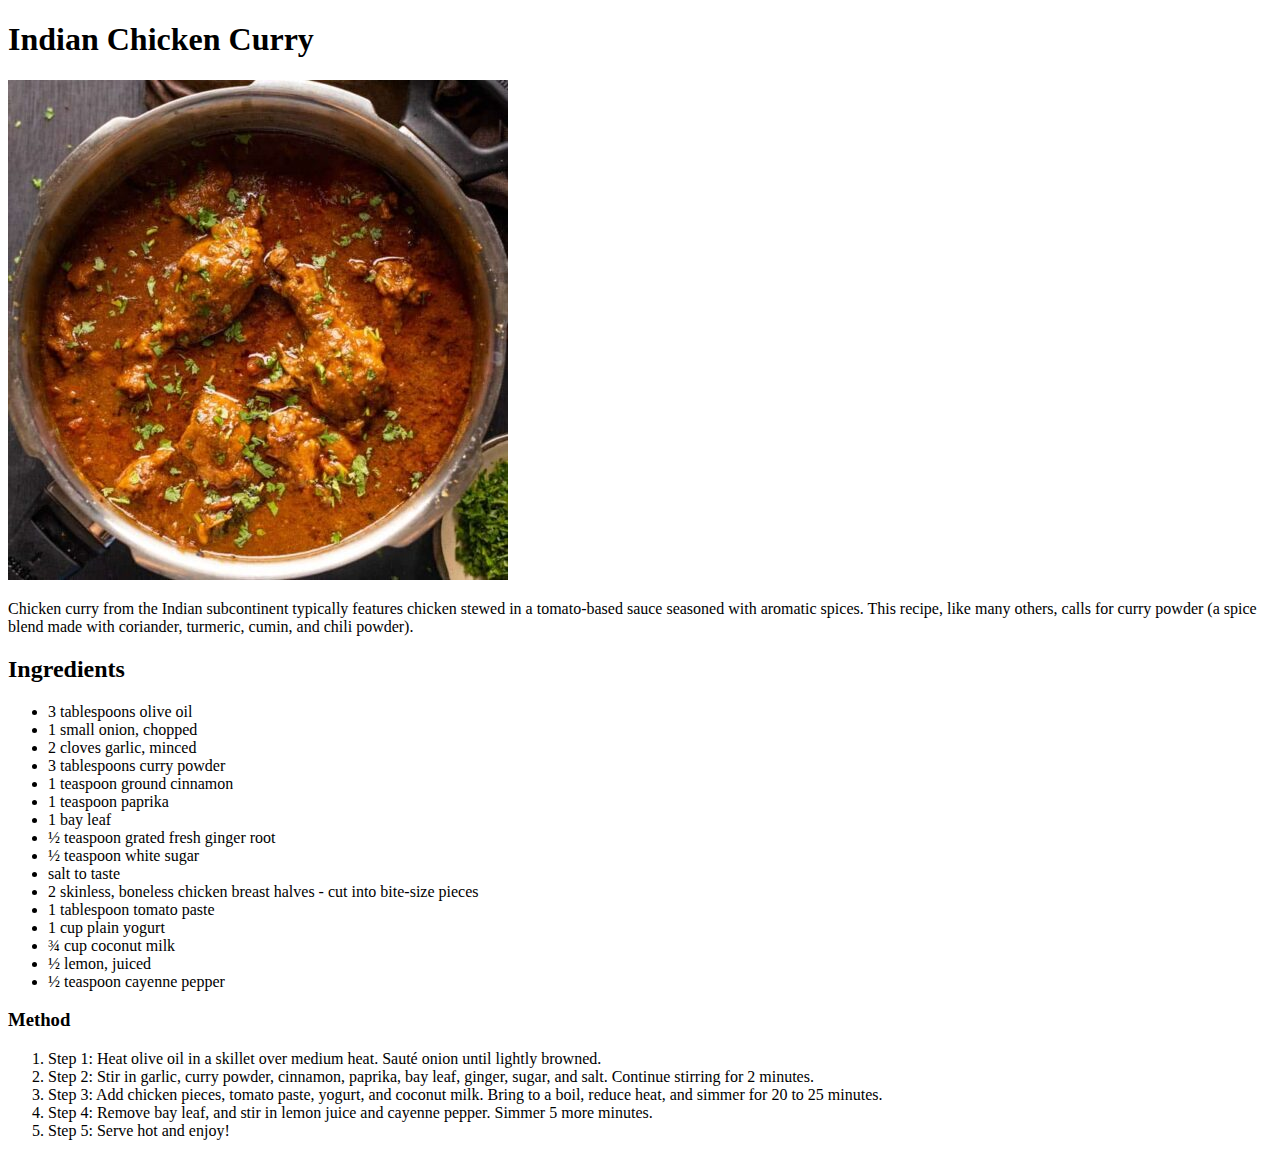
==== Chapter-1-Introduction to HTML and CSS/Exercises/recipie.html @ f15322d1 "chapter-1" ====
<!DOCTYPE html>
<html lang="en">
<head>
    <meta charset="UTF-8">
    <meta name="viewport" content="width=device-width, initial-scale=1.0">
    <title>Indian Chicken Curry</title>
    <link rel="stylesheet" href="recipe.css">
</head>
<body>
    <div class="container">

        <!-- Header with recipe title -->
        <h1>Indian Chicken Curry</h1>
        <!-- Image -->
        <img src="chicken curry.jpg" alt="Indian Chicken Curry" class="recipe-image">
        <!-- Description of the dish -->
        <p>Chicken curry from the Indian subcontinent typically features chicken stewed in a tomato-based sauce seasoned with aromatic spices. 
            This recipe, like many others, calls for curry powder (a spice blend made with coriander, turmeric, cumin, and chili powder).</p>

        <!-- Ingredients list -->
        <h2>Ingredients</h2>
        <ul>
            <!-- Ingredients -->
            <li>3 tablespoons olive oil</li>
            <li>1 small onion, chopped</li>
            <li>2 cloves garlic, minced</li>
            <li>3 tablespoons curry powder</li>
            <li>1 teaspoon ground cinnamon</li>
            <li>1 teaspoon paprika</li>
            <li>1 bay leaf</li>
            <li>½ teaspoon grated fresh ginger root</li>
            <li>½ teaspoon white sugar</li>
            <li>salt to taste</li>
            <li>2 skinless, boneless chicken breast halves - cut into bite-size pieces</li>
            <li>1 tablespoon tomato paste</li>
            <li>1 cup plain yogurt</li>
            <li>¾ cup coconut milk</li>
            <li>½ lemon, juiced</li>
            <li>½ teaspoon cayenne pepper</li>
        </ul>

        <!-- Cooking method -->
        <h3>Method</h3>
        <ol>
            <!-- Step by step instructions -->
            <li>Step 1: Heat olive oil in a skillet over medium heat. Sauté onion until lightly browned.</li>
            <li>Step 2: Stir in garlic, curry powder, cinnamon, paprika, bay leaf, ginger, sugar, and salt. Continue stirring for 2 minutes.</li>
            <li>Step 3: Add chicken pieces, tomato paste, yogurt, and coconut milk. Bring to a boil, reduce heat, and simmer for 20 to 25 minutes.</li>
            <li>Step 4: Remove bay leaf, and stir in lemon juice and cayenne pepper. Simmer 5 more minutes.</li>
            <li>Step 5: Serve hot and enjoy!</li>
        </ol>
    </div>
</body>
</html>
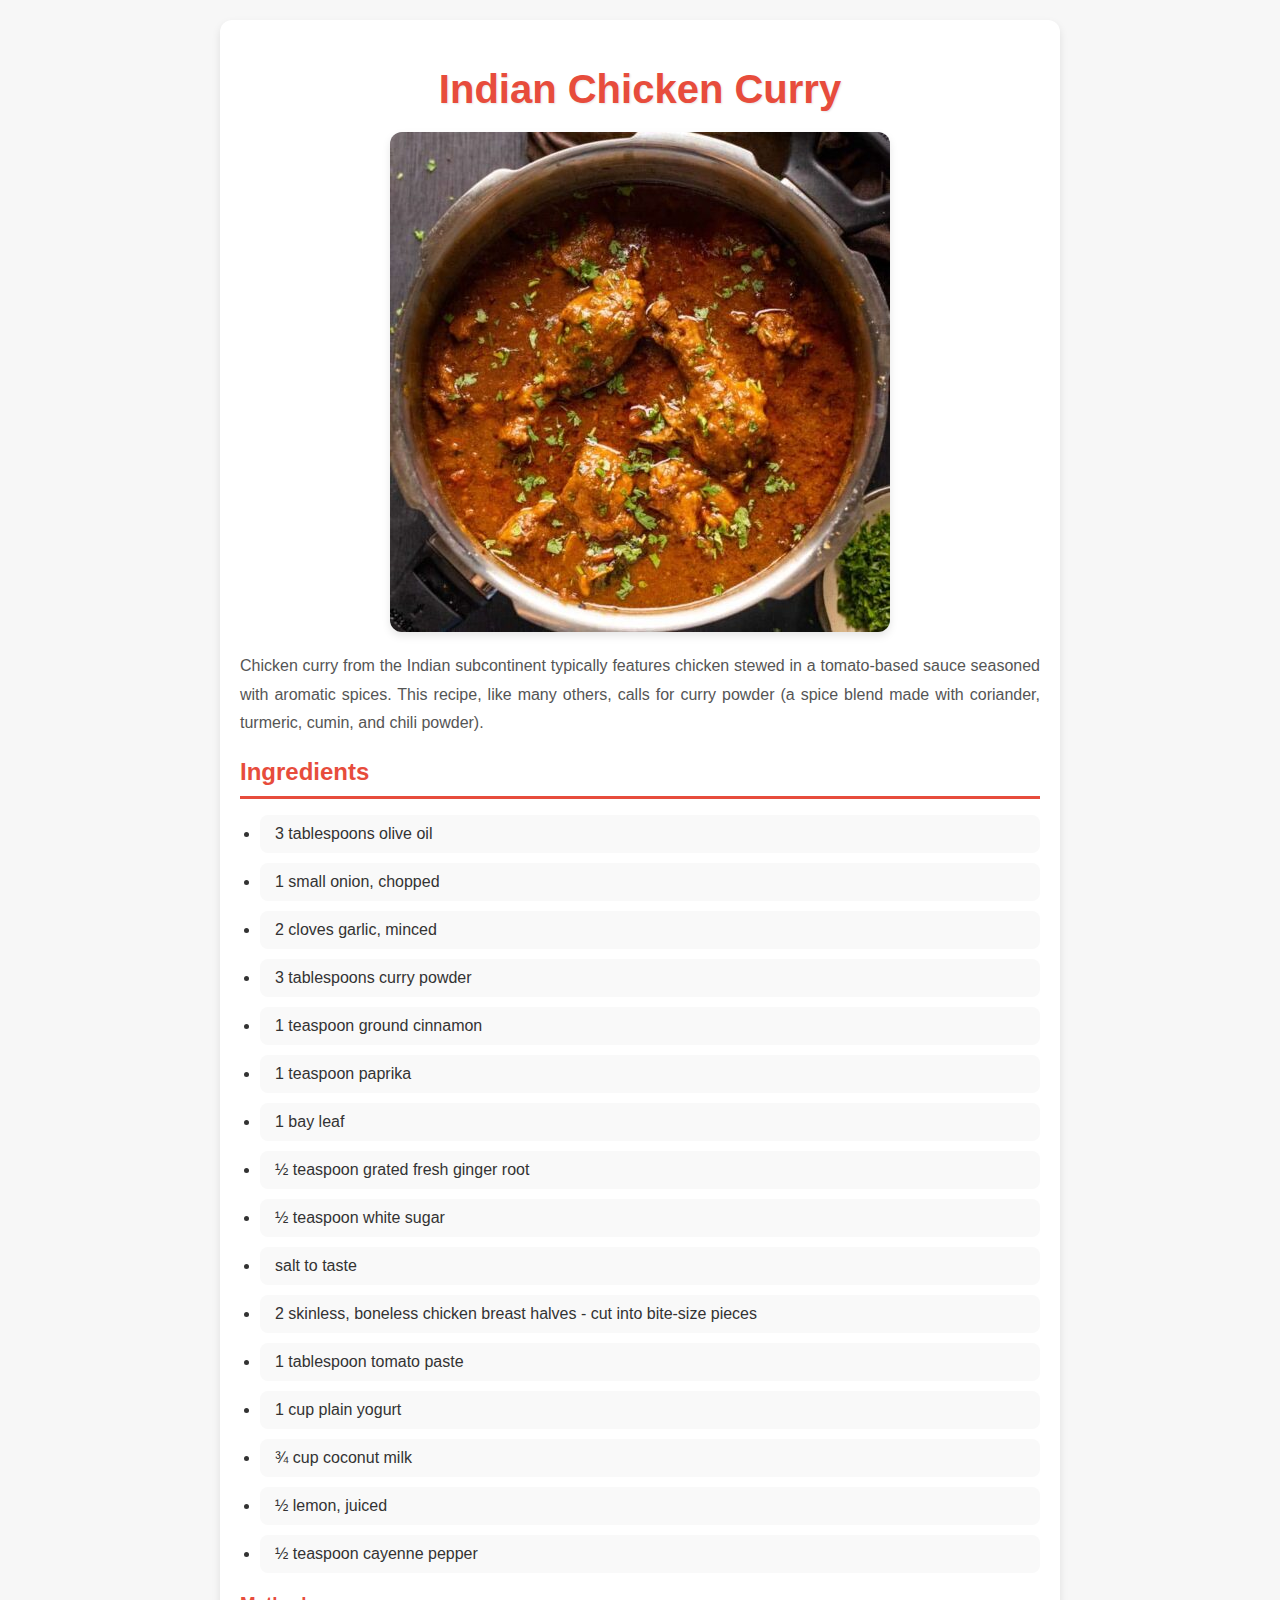
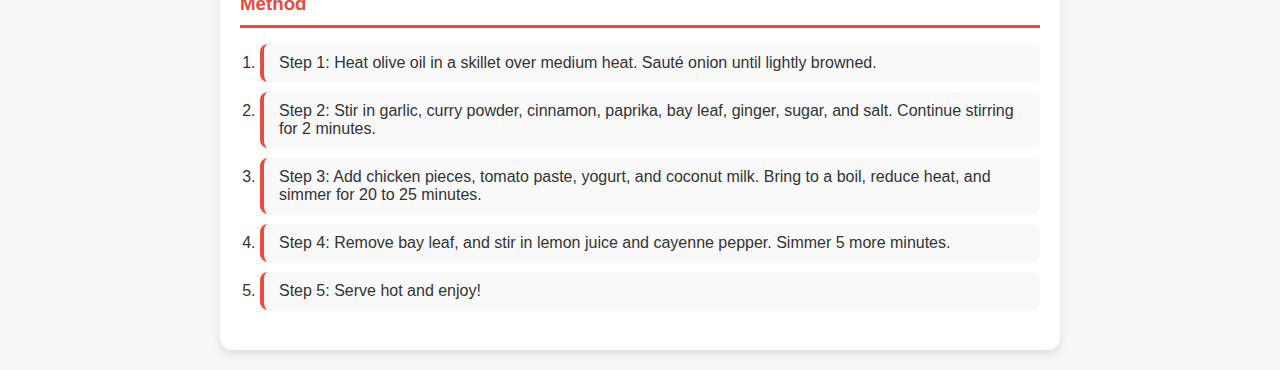
==== commit d823c56c: "chapter 1" ====
--- a/Chapter-1-Introduction to HTML and CSS/Exercises/recipie.html
+++ b/Chapter-1-Introduction to HTML and CSS/Exercises/recipie.html
@@ -4,7 +4,7 @@
     <meta charset="UTF-8">
     <meta name="viewport" content="width=device-width, initial-scale=1.0">
     <title>Indian Chicken Curry</title>
-    <link rel="stylesheet" href="recipe.css">
+    <link rel="stylesheet" href="recipie.css">
 </head>
 <body>
     <div class="container">
--- a/Chapter-1-Introduction to HTML and CSS/Exercises/recipie.css
+++ b/Chapter-1-Introduction to HTML and CSS/Exercises/recipie.css
@@ -0,0 +1,114 @@
+/* recipe.css */
+
+/* Global Styles */
+body {
+    font-family: 'Roboto', sans-serif;
+    background-color: #f7f7f7;
+    color: #333;
+    margin: 0;
+    padding: 0;
+}
+
+/* Container Styles */
+.container {
+    width: 80%;
+    max-width: 800px;
+    margin: 20px auto;
+    background: #ffffff;
+    padding: 20px;
+    border-radius: 12px;
+    box-shadow: 0 4px 8px rgba(0, 0, 0, 0.1);
+    transition: transform 0.3s, box-shadow 0.3s;
+}
+
+.container:hover {
+    transform: translateY(-5px);
+    box-shadow: 0 6px 12px rgba(0, 0, 0, 0.15);
+}
+
+/* Header Styles */
+h1 {
+    text-align: center;
+    color: #e74c3c;
+    text-shadow: 1px 1px 2px rgba(0, 0, 0, 0.1);
+    margin-bottom: 20px;
+    font-size: 2.5rem;
+}
+
+/* Image Styles */
+.recipe-image {
+    width: 100%;
+    max-width: 500px; /* Set the maximum width to control the size */
+    height: auto;
+    display: block;
+    margin: 20px auto; /* Center the image */
+    border-radius: 12px;
+    box-shadow: 0 4px 8px rgba(0, 0, 0, 0.1);
+    transition: transform 0.3s, box-shadow 0.3s;
+}
+
+.recipe-image:hover {
+    transform: scale(1.05);
+    box-shadow: 0 6px 12px rgba(0, 0, 0, 0.15);
+}
+
+/* Paragraph Styles */
+p {
+    text-align: justify;
+    line-height: 1.8;
+    margin-bottom: 20px;
+    color: #555;
+}
+
+/* Headings Styles */
+h2, h3 {
+    border-bottom: 3px solid #e74c3c;
+    padding-bottom: 10px;
+    color: #e74c3c;
+    margin-top: 20px;
+    margin-bottom: 15px;
+}
+
+/* List Styles */
+ul, ol {
+    padding-left: 20px;
+    margin-bottom: 20px;
+}
+
+ul li, ol li {
+    background: #f9f9f9;
+    margin: 10px 0;
+    padding: 10px 15px;
+    border-radius: 8px;
+    transition: background 0.3s, transform 0.3s;
+    position: relative;
+}
+
+ul li:hover, ol li:hover {
+    background: #f1c40f;
+    transform: translateX(5px);
+}
+
+ol li {
+    border-left: 4px solid #e74c3c;
+}
+
+/* Responsive Styles */
+@media (max-width: 600px) {
+    .container {
+        width: 90%;
+        padding: 15px;
+    }
+
+    ul li, ol li {
+        padding: 10px;
+    }
+
+    h1 {
+        font-size: 2rem;
+    }
+
+    h2, h3 {
+        font-size: 1.5rem;
+    }
+}
